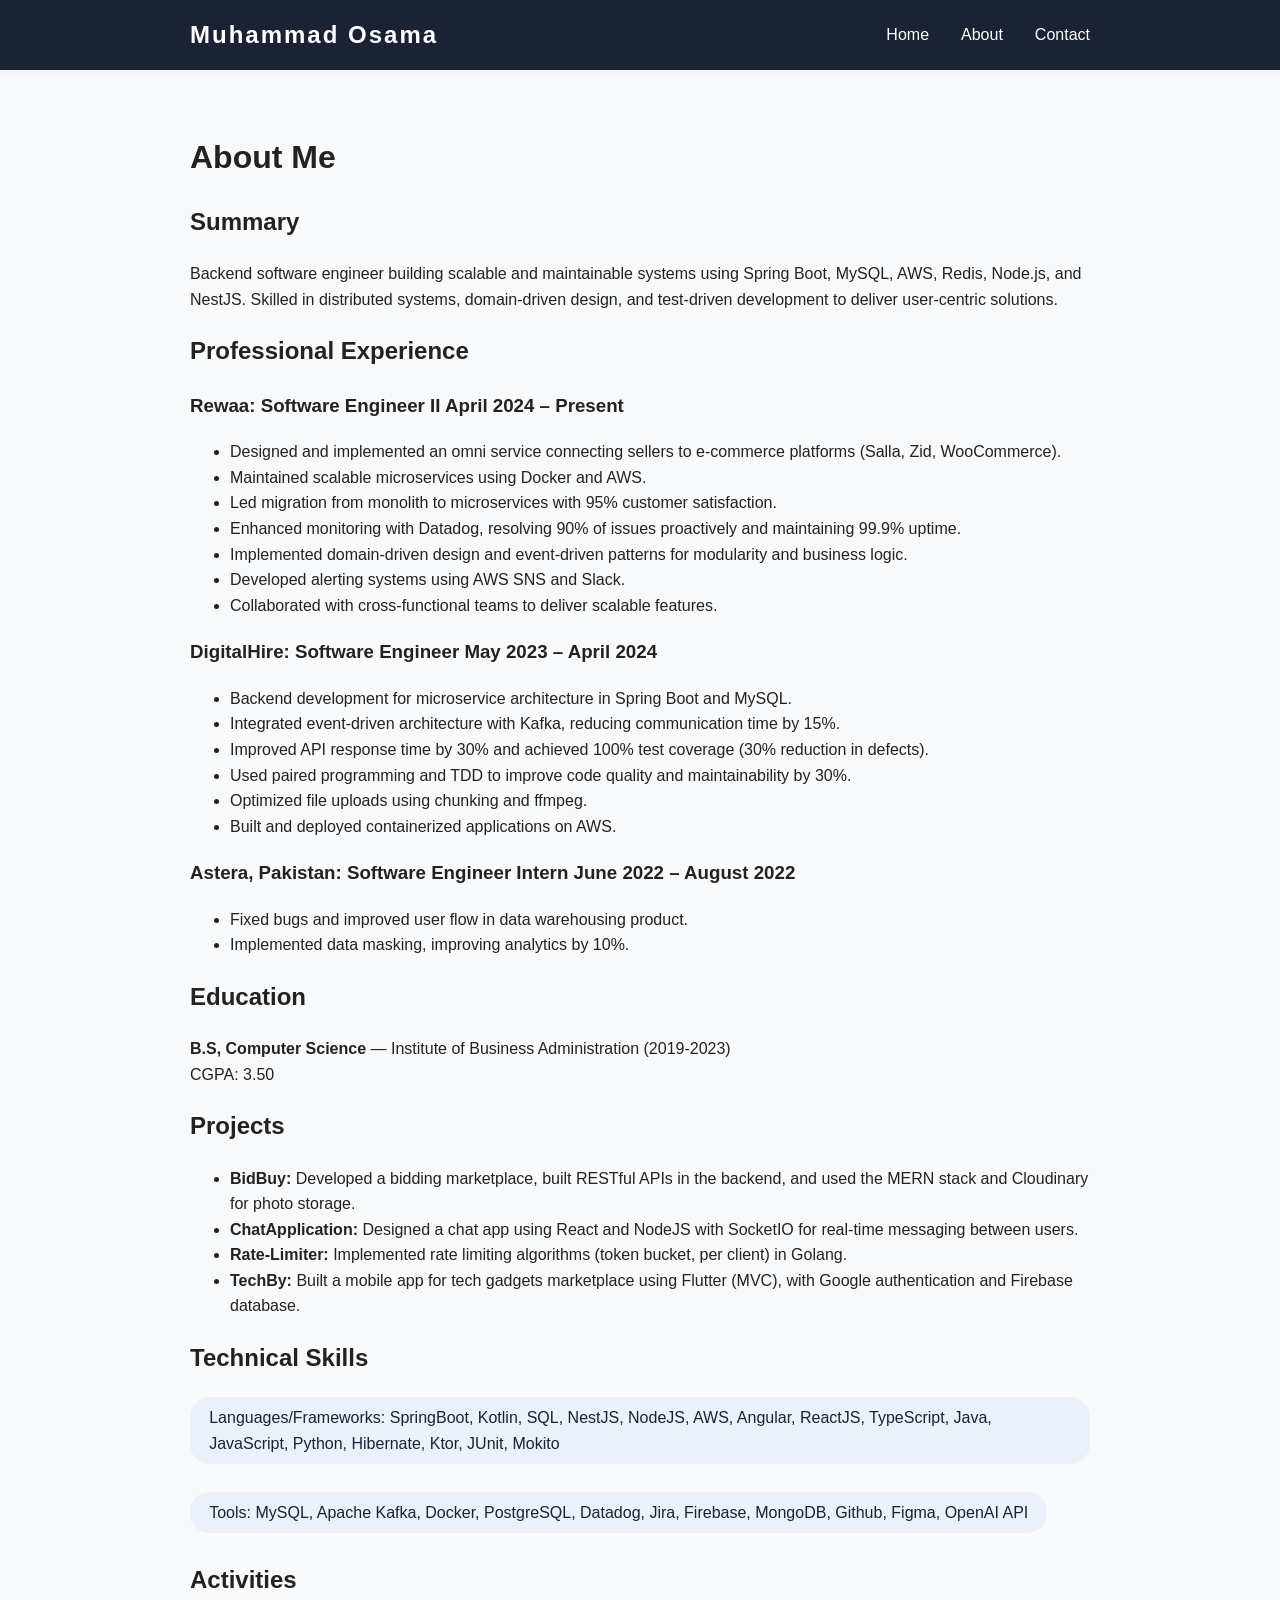
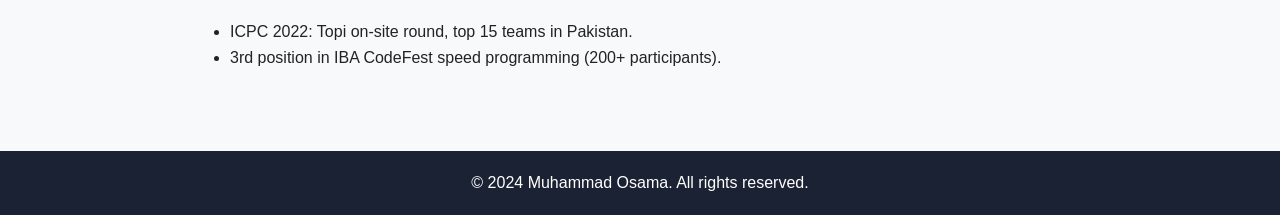
==== docs/about.html @ a80f4559 "first commit" ====
<!DOCTYPE html>
<html lang="en">
  <head>
    <meta charset="UTF-8" />
    <meta name="viewport" content="width=device-width, initial-scale=1.0" />
    <title>About - DeveloperFolio</title>
    <link rel="stylesheet" href="style.css" />
  </head>
  <body>
    <nav>
      <div class="container nav-container">
        <div class="logo">Muhammad Osama</div>
        <ul class="navbar">
          <li><a href="index.html">Home</a></li>
          <li><a href="about.html">About</a></li>
          <li><a href="contact.html">Contact</a></li>
        </ul>
      </div>
    </nav>
    <main class="container about-section">
      <h1>About Me</h1>
      <section class="summary">
        <h2>Summary</h2>
        <p>
          Backend software engineer building scalable and maintainable systems
          using Spring Boot, MySQL, AWS, Redis, Node.js, and NestJS. Skilled in
          distributed systems, domain-driven design, and test-driven development
          to deliver user-centric solutions.
        </p>
      </section>
      <section class="experience">
        <h2>Professional Experience</h2>
        <div class="job">
          <h3>
            Rewaa: Software Engineer II
            <span class="job-date">April 2024 – Present</span>
          </h3>
          <ul>
            <li>
              Designed and implemented an omni service connecting sellers to
              e-commerce platforms (Salla, Zid, WooCommerce).
            </li>
            <li>Maintained scalable microservices using Docker and AWS.</li>
            <li>
              Led migration from monolith to microservices with 95% customer
              satisfaction.
            </li>
            <li>
              Enhanced monitoring with Datadog, resolving 90% of issues
              proactively and maintaining 99.9% uptime.
            </li>
            <li>
              Implemented domain-driven design and event-driven patterns for
              modularity and business logic.
            </li>
            <li>Developed alerting systems using AWS SNS and Slack.</li>
            <li>
              Collaborated with cross-functional teams to deliver scalable
              features.
            </li>
          </ul>
        </div>
        <div class="job">
          <h3>
            DigitalHire: Software Engineer
            <span class="job-date">May 2023 – April 2024</span>
          </h3>
          <ul>
            <li>
              Backend development for microservice architecture in Spring Boot
              and MySQL.
            </li>
            <li>
              Integrated event-driven architecture with Kafka, reducing
              communication time by 15%.
            </li>
            <li>
              Improved API response time by 30% and achieved 100% test coverage
              (30% reduction in defects).
            </li>
            <li>
              Used paired programming and TDD to improve code quality and
              maintainability by 30%.
            </li>
            <li>Optimized file uploads using chunking and ffmpeg.</li>
            <li>Built and deployed containerized applications on AWS.</li>
          </ul>
        </div>
        <div class="job">
          <h3>
            Astera, Pakistan: Software Engineer Intern
            <span class="job-date">June 2022 – August 2022</span>
          </h3>
          <ul>
            <li>
              Fixed bugs and improved user flow in data warehousing product.
            </li>
            <li>Implemented data masking, improving analytics by 10%.</li>
          </ul>
        </div>
      </section>
      <section class="education">
        <h2>Education</h2>
        <p>
          <strong>B.S, Computer Science</strong> — Institute of Business
          Administration (2019-2023)<br />CGPA: 3.50
        </p>
      </section>
      <section class="projects">
        <h2>Projects</h2>
        <ul class="projects-list">
          <li>
            <strong>BidBuy:</strong> Developed a bidding marketplace, built
            RESTful APIs in the backend, and used the MERN stack and Cloudinary
            for photo storage.
          </li>
          <li>
            <strong>ChatApplication:</strong> Designed a chat app using React
            and NodeJS with SocketIO for real-time messaging between users.
          </li>
          <li>
            <strong>Rate-Limiter:</strong> Implemented rate limiting algorithms
            (token bucket, per client) in Golang.
          </li>
          <li>
            <strong>TechBy:</strong> Built a mobile app for tech gadgets
            marketplace using Flutter (MVC), with Google authentication and
            Firebase database.
          </li>
        </ul>
      </section>
      <section class="skills">
        <h2>Technical Skills</h2>
        <ul class="skills-list">
          <li>
            Languages/Frameworks: SpringBoot, Kotlin, SQL, NestJS, NodeJS, AWS,
            Angular, ReactJS, TypeScript, Java, JavaScript, Python, Hibernate,
            Ktor, JUnit, Mokito
          </li>
          <li>
            Tools: MySQL, Apache Kafka, Docker, PostgreSQL, Datadog, Jira,
            Firebase, MongoDB, Github, Figma, OpenAI API
          </li>
        </ul>
      </section>
      <section class="activities">
        <h2>Activities</h2>
        <ul>
          <li>ICPC 2022: Topi on-site round, top 15 teams in Pakistan.</li>
          <li>
            3rd position in IBA CodeFest speed programming (200+ participants).
          </li>
        </ul>
      </section>
    </main>
    <footer>
      <div class="container">
        &copy; 2024 Muhammad Osama. All rights reserved.
      </div>
    </footer>
  </body>
</html>
---- docs/style.css ----
/* General Styles */
body {
  margin: 0;
  font-family: "Segoe UI", "Roboto", Arial, sans-serif;
  background: #f7f9fb;
  color: #222;
  line-height: 1.6;
}
.container {
  width: 90%;
  max-width: 900px;
  margin: 0 auto;
}

/* Navbar */
nav {
  background: #1a2233;
  color: #fff;
  box-shadow: 0 2px 8px rgba(0, 0, 0, 0.04);
}
.nav-container {
  display: flex;
  align-items: center;
  justify-content: space-between;
  padding: 1rem 0;
}
.logo {
  font-size: 1.5rem;
  font-weight: bold;
  letter-spacing: 2px;
}
.navbar {
  list-style: none;
  display: flex;
  gap: 2rem;
  margin: 0;
  padding: 0;
}
.navbar li a {
  color: #fff;
  text-decoration: none;
  font-weight: 500;
  transition: color 0.2s;
}
.navbar li a:hover {
  color: #4ea1f7;
}

/* Intro Section */
.intro-section {
  text-align: center;
  padding: 3rem 0 2rem 0;
}
.intro-section h1 {
  font-size: 2.5rem;
  margin-bottom: 0.5rem;
}
.intro-section p {
  font-size: 1.2rem;
  margin-bottom: 1.5rem;
}
.social-links {
  display: flex;
  justify-content: center;
  gap: 1.5rem;
}
.social-links a {
  color: #1a2233;
  background: #eaf1fb;
  padding: 0.5rem 1.2rem;
  border-radius: 20px;
  text-decoration: none;
  font-weight: 500;
  transition: background 0.2s, color 0.2s;
}
.social-links a:hover {
  background: #4ea1f7;
  color: #fff;
}

/* Coding Pictures */
.coding-pics {
  margin: 2rem 0 3rem 0;
}
.coding-pics h2 {
  text-align: center;
  margin-bottom: 1.5rem;
}
.pics-grid {
  display: flex;
  gap: 1.5rem;
  justify-content: center;
  flex-wrap: wrap;
}
.pics-grid img {
  width: 220px;
  height: 150px;
  object-fit: cover;
  border-radius: 12px;
  box-shadow: 0 2px 8px rgba(30, 40, 60, 0.08);
  transition: transform 0.2s;
}
.pics-grid img:hover {
  transform: scale(1.04);
}

/* About Section */
.about-section {
  padding: 2.5rem 0 2rem 0;
}
.about-section h1 {
  font-size: 2rem;
  margin-bottom: 1rem;
}
.skills-list {
  list-style: none;
  padding: 0;
  display: flex;
  gap: 1.2rem;
  flex-wrap: wrap;
}
.skills-list li {
  background: #eaf1fb;
  color: #1a2233;
  padding: 0.5rem 1.2rem;
  border-radius: 20px;
  font-weight: 500;
  margin-bottom: 0.5rem;
}

/* Contact Section */
.contact-section {
  padding: 2.5rem 0 2rem 0;
}
.contact-form {
  display: flex;
  flex-direction: column;
  gap: 1rem;
  max-width: 400px;
  margin: 0 auto 2rem auto;
  background: #fff;
  padding: 2rem 1.5rem;
  border-radius: 12px;
  box-shadow: 0 2px 12px rgba(30, 40, 60, 0.07);
}
.contact-form label {
  font-weight: 500;
}
.contact-form input,
.contact-form textarea {
  padding: 0.7rem;
  border: 1px solid #cfd8dc;
  border-radius: 6px;
  font-size: 1rem;
  font-family: inherit;
  background: #f7f9fb;
  resize: none;
}
.contact-form button {
  background: #1a2233;
  color: #fff;
  border: none;
  padding: 0.8rem;
  border-radius: 6px;
  font-size: 1rem;
  font-weight: 500;
  cursor: pointer;
  transition: background 0.2s;
}
.contact-form button:hover {
  background: #4ea1f7;
}
.contact-info {
  text-align: center;
  font-size: 1.1rem;
}
.contact-info a {
  color: #4ea1f7;
  text-decoration: none;
}
.contact-info a:hover {
  text-decoration: underline;
}

/* Footer */
footer {
  background: #1a2233;
  color: #fff;
  text-align: center;
  padding: 1.2rem 0;
  margin-top: 2rem;
  font-size: 1rem;
}

/* Responsive Design */
@media (max-width: 700px) {
  .nav-container,
  .container {
    width: 98%;
  }
  .navbar {
    gap: 1rem;
  }
  .pics-grid {
    flex-direction: column;
    align-items: center;
  }
  .skills-list {
    flex-direction: column;
    gap: 0.5rem;
    align-items: flex-start;
  }
  .contact-form {
    padding: 1rem;
  }
}

.wave {
  display: inline-block;
  animation-name: wave-animation;
  text-align: center;
  animation-duration: 2.5s;
  animation-iteration-count: infinite;
  transform-origin: 70% 70%;
  font-size: 4rem;
}

.greeting {
  font-size: 2.5rem;
  justify-content: center;
  display: flex;
  align-items: center;
  gap: 0.5rem;
}
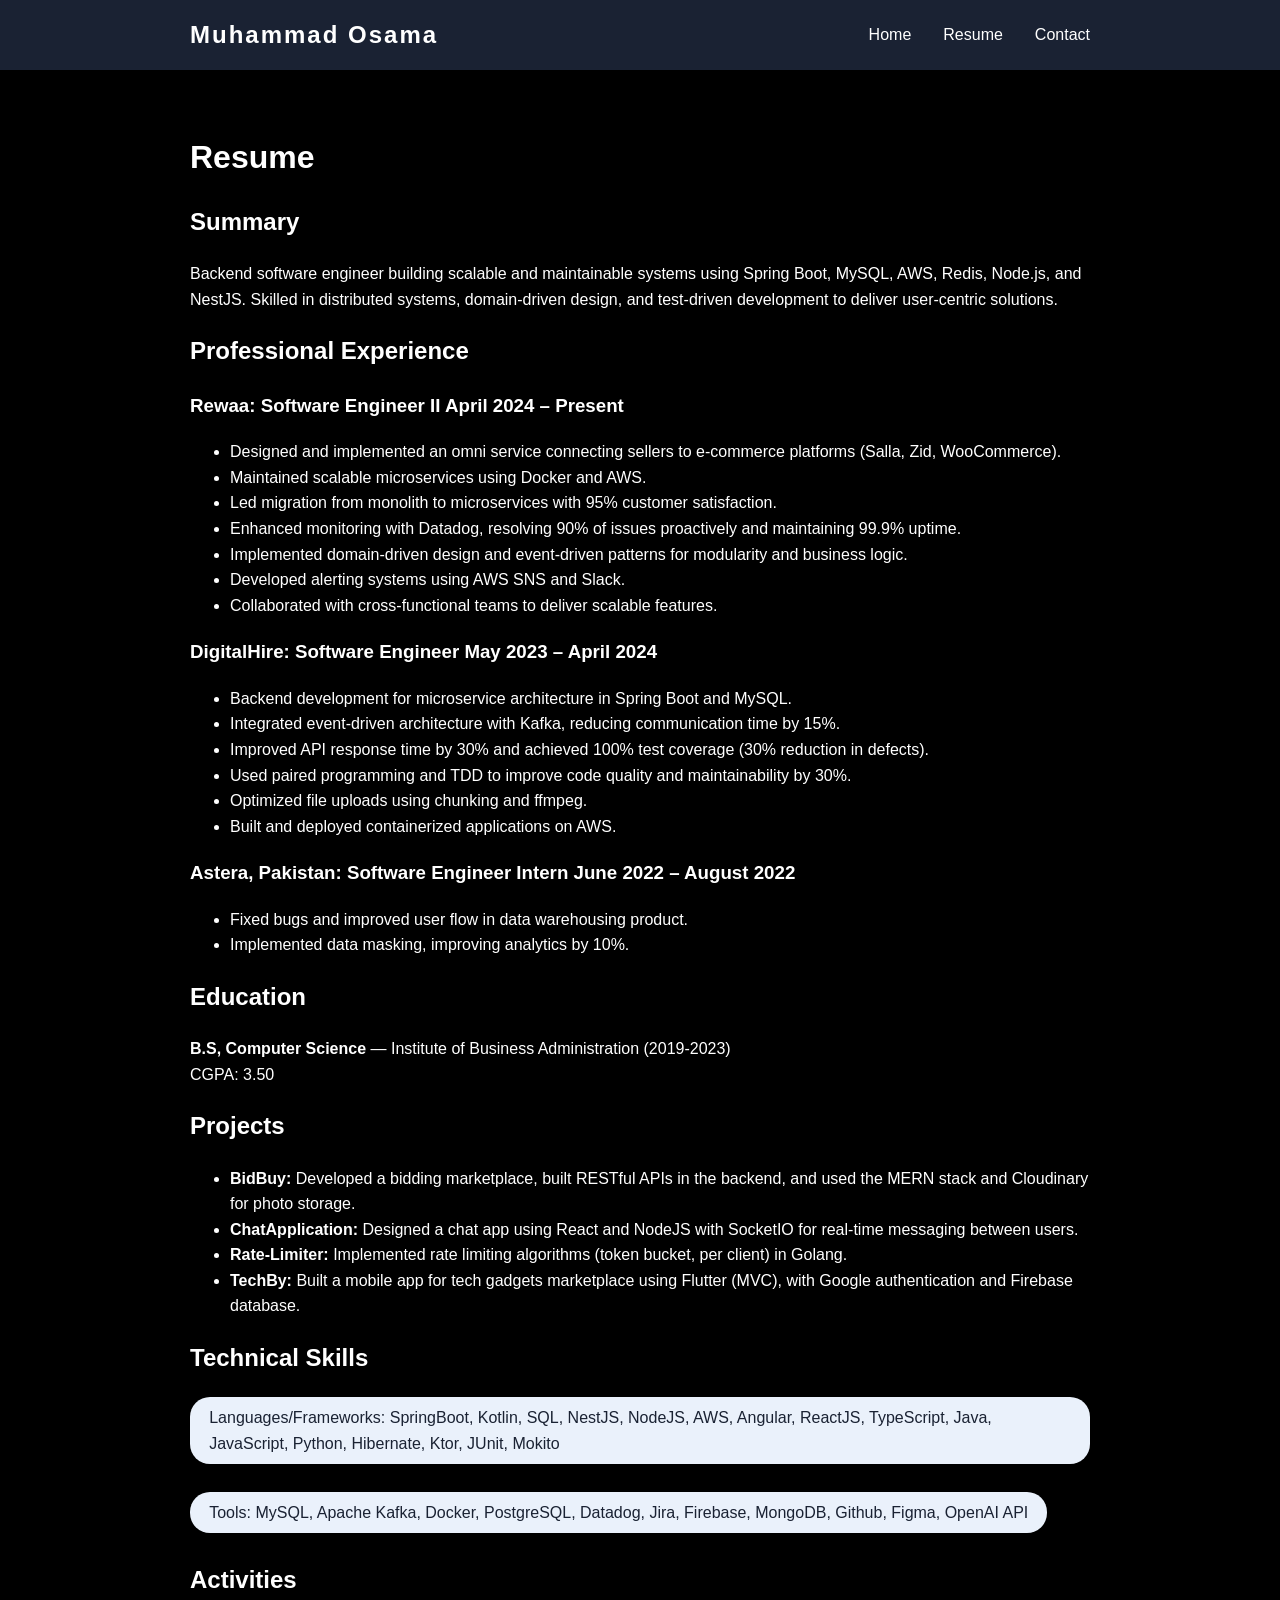
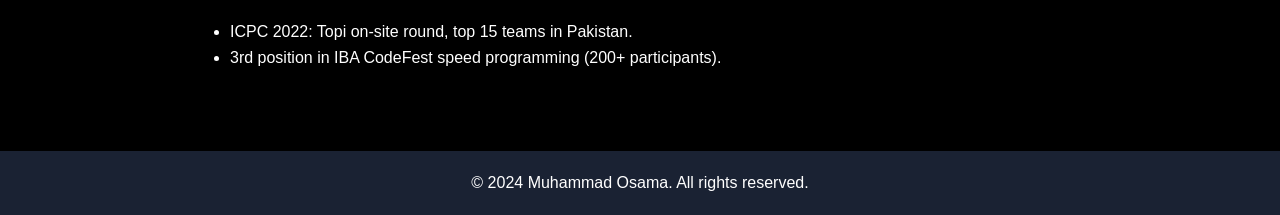
==== commit 916b28b4: "feat: added pdf in this" ====
--- a/docs/about.html
+++ b/docs/about.html
@@ -12,13 +12,13 @@
         <div class="logo">Muhammad Osama</div>
         <ul class="navbar">
           <li><a href="index.html">Home</a></li>
-          <li><a href="about.html">About</a></li>
+          <li><a href="about.html">Resume</a></li>
           <li><a href="contact.html">Contact</a></li>
         </ul>
       </div>
     </nav>
     <main class="container about-section">
-      <h1>About Me</h1>
+      <h1>Resume</h1>
       <section class="summary">
         <h2>Summary</h2>
         <p>
--- a/docs/style.css
+++ b/docs/style.css
@@ -2,8 +2,8 @@
 body {
   margin: 0;
   font-family: "Segoe UI", "Roboto", Arial, sans-serif;
-  background: #f7f9fb;
-  color: #222;
+  background: black;
+  color: white;
   line-height: 1.6;
 }
 .container {
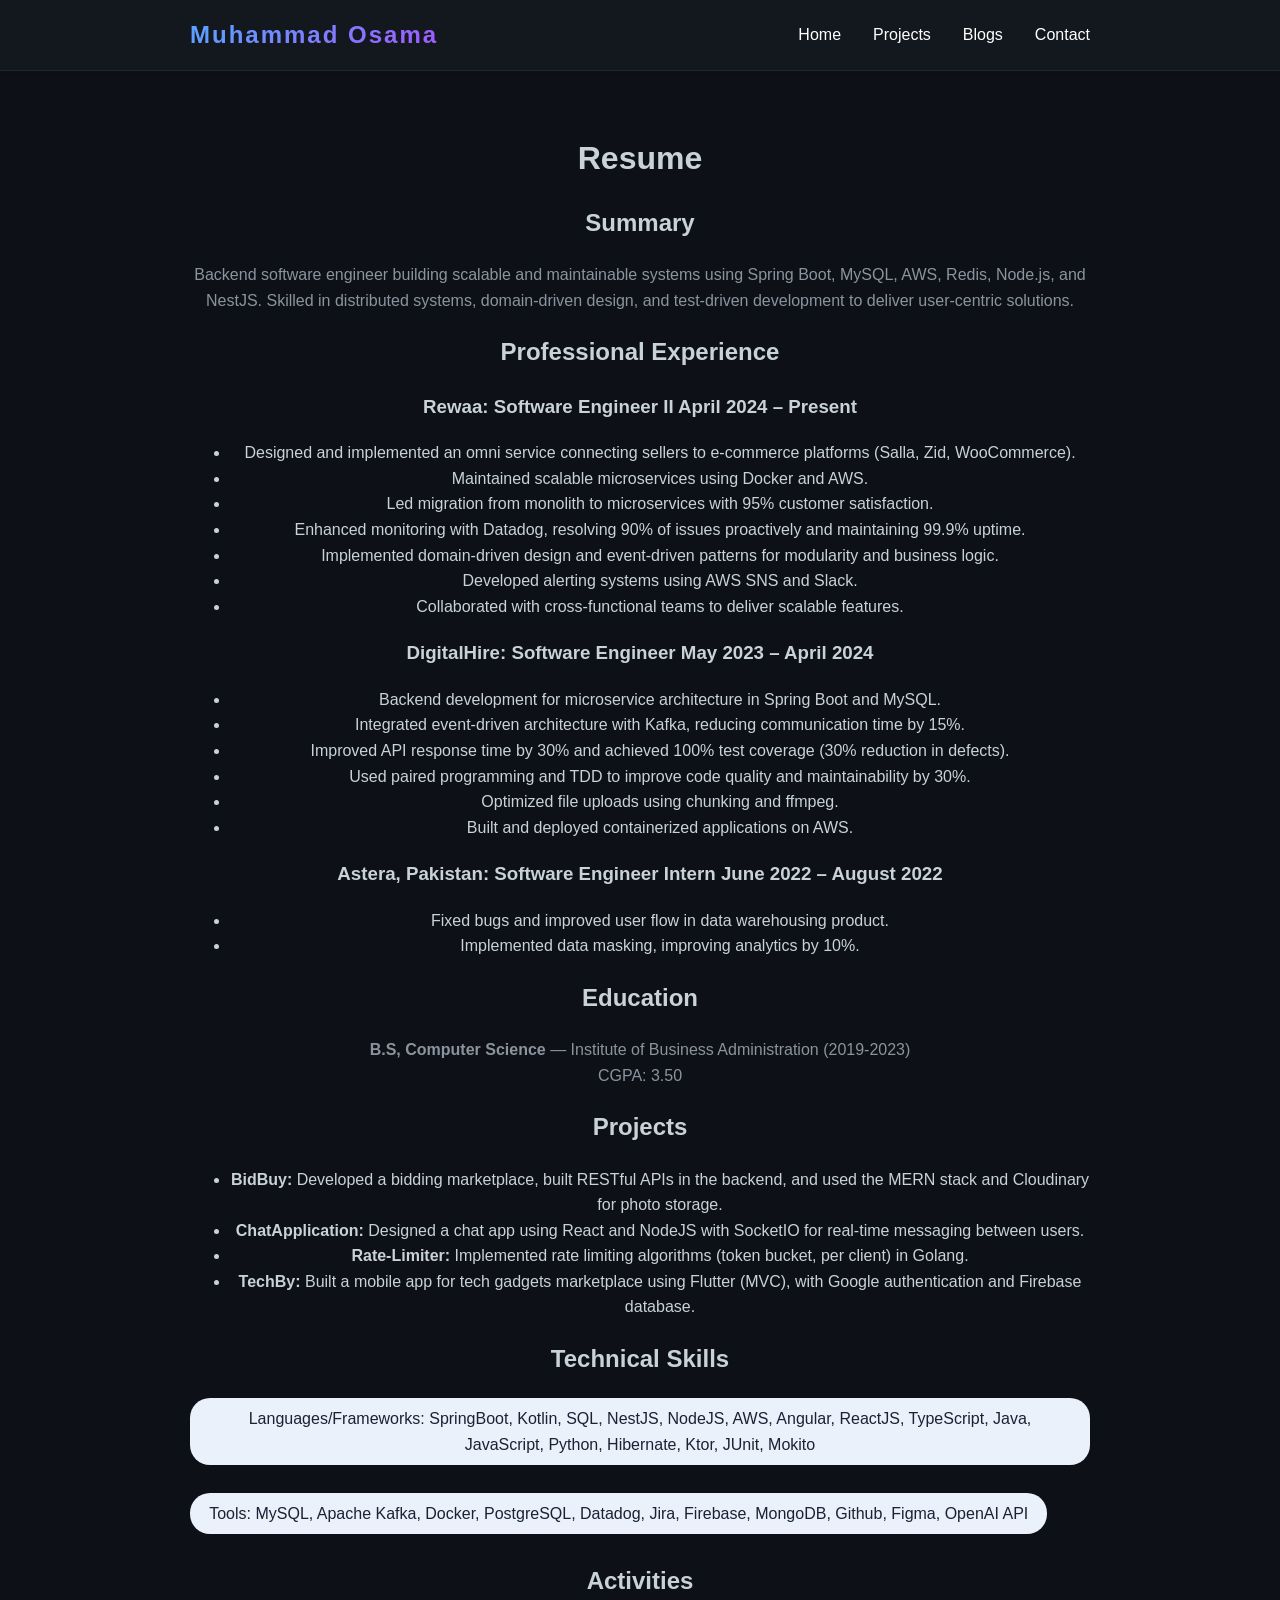
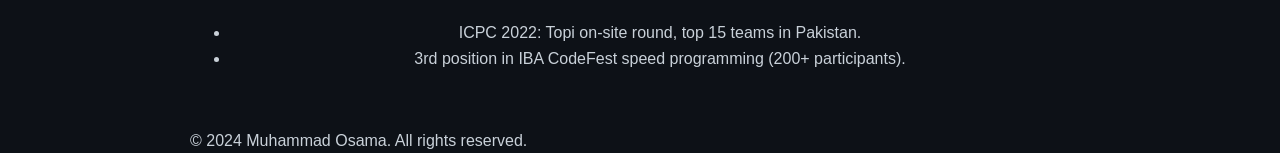
==== commit 4b0274e3: "Update the CV and blog section" ====
--- a/docs/about.html
+++ b/docs/about.html
@@ -12,7 +12,8 @@
         <div class="logo">Muhammad Osama</div>
         <ul class="navbar">
           <li><a href="index.html">Home</a></li>
-          <li><a href="about.html">Resume</a></li>
+          <li><a href="projects.html">Projects</a></li>
+          <li><a href="blogs.html">Blogs</a></li>
           <li><a href="contact.html">Contact</a></li>
         </ul>
       </div>
--- a/docs/style.css
+++ b/docs/style.css
@@ -1,10 +1,20 @@
+html {
+  scroll-behavior: smooth;
+}
 /* General Styles */
 body {
   margin: 0;
   font-family: "Segoe UI", "Roboto", Arial, sans-serif;
-  background: black;
-  color: white;
+  background: #0d1117;
+  color: #c9d1d9;
   line-height: 1.6;
+  min-height: 100vh;
+  display: flex;
+  flex-direction: column;
+}
+
+main {
+  flex: 1;
 }
 .container {
   width: 90%;
@@ -14,9 +24,14 @@
 
 /* Navbar */
 nav {
-  background: #1a2233;
+  background: rgba(22, 27, 34, 0.8);
   color: #fff;
   box-shadow: 0 2px 8px rgba(0, 0, 0, 0.04);
+  backdrop-filter: blur(10px);
+  border-bottom: 1px solid #21262d;
+  position: sticky;
+  top: 0;
+  z-index: 100;
 }
 .nav-container {
   display: flex;
@@ -28,6 +43,10 @@
   font-size: 1.5rem;
   font-weight: bold;
   letter-spacing: 2px;
+  background: linear-gradient(135deg, #58a6ff, #a259ff);
+  -webkit-background-clip: text;
+  background-clip: text;
+  -webkit-text-fill-color: transparent;
 }
 .navbar {
   list-style: none;
@@ -43,39 +62,134 @@
   transition: color 0.2s;
 }
 .navbar li a:hover {
-  color: #4ea1f7;
+  color: #fff;
+  border-color: rgba(88, 166, 255, 0.5);
+  transform: translateY(-2px) scale(1.05);
+  box-shadow: 0 8px 25px rgba(88, 166, 255, 0.2),
+    0 4px 15px rgba(162, 89, 255, 0.1);
+  background: rgba(88, 166, 255, 0.1);
+}
+.navbar li a:active {
+  transform: translateY(0) scale(1.02);
 }
 
 /* Intro Section */
 .intro-section {
-  text-align: center;
-  padding: 3rem 0 2rem 0;
-}
+  text-align: left;
+  padding: 4rem 0 3rem 0;
+  display: flex;
+  justify-content: center;
+  align-items: center;
+}
+
+.intro-flex {
+  display: flex;
+  align-items: center;
+  gap: 2.5rem;
+  flex-wrap: wrap;
+  justify-content: center;
+}
+
+.profile-pic {
+  width: 250px;
+  height: 250px;
+  border-radius: 50%;
+  object-fit: cover;
+  border-image: linear-gradient(135deg, #58a6ff, #a259ff) 1;
+  box-shadow: 0 5px 20px rgba(0, 0, 0, 0.25);
+  flex-shrink: 0;
+}
+
+.intro-text {
+  max-width: 500px;
+}
+
+.greeting {
+  display: flex;
+  align-items: center;
+  gap: 1rem;
+  margin-bottom: 0.5rem;
+}
+
+.wave {
+  font-size: 2.5rem;
+  animation: wave-animation 2.5s infinite;
+  transform-origin: 70% 70%;
+  display: inline-block;
+}
+
+@keyframes wave-animation {
+  0% {
+    transform: rotate(0deg);
+  }
+  10% {
+    transform: rotate(14deg);
+  }
+  20% {
+    transform: rotate(-8deg);
+  }
+  30% {
+    transform: rotate(14deg);
+  }
+  40% {
+    transform: rotate(-4deg);
+  }
+  50% {
+    transform: rotate(10deg);
+  }
+  60% {
+    transform: rotate(0deg);
+  }
+  100% {
+    transform: rotate(0deg);
+  }
+}
+
 .intro-section h1 {
   font-size: 2.5rem;
-  margin-bottom: 0.5rem;
-}
+  margin: 0;
+}
+
+.intro-section h1 .name-gradient {
+  background: linear-gradient(90deg, #82aaff, #c77dff);
+  -webkit-background-clip: text;
+  background-clip: text;
+  -webkit-text-fill-color: transparent;
+}
+
 .intro-section p {
   font-size: 1.2rem;
   margin-bottom: 1.5rem;
+  color: #8b949e;
 }
 .social-links {
   display: flex;
-  justify-content: center;
+  justify-content: flex-start;
   gap: 1.5rem;
 }
 .social-links a {
-  color: #1a2233;
-  background: #eaf1fb;
+  color: #c9d1d9;
+  background: #21262d;
   padding: 0.5rem 1.2rem;
   border-radius: 20px;
   text-decoration: none;
   font-weight: 500;
   transition: background 0.2s, color 0.2s;
+  border: 1px solid #30363d;
 }
 .social-links a:hover {
-  background: #4ea1f7;
-  color: #fff;
+  background-color: #30363d;
+  border-color: #8b949e;
+}
+
+.resume-button {
+  background: linear-gradient(90deg, #58a6ff, #a259ff) !important;
+  color: white !important;
+  border: none !important;
+}
+
+.resume-button:hover {
+  filter: brightness(1.2);
 }
 
 /* Coding Pictures */
@@ -105,12 +219,69 @@
 }
 
 /* About Section */
-.about-section {
-  padding: 2.5rem 0 2rem 0;
-}
-.about-section h1 {
+.about-section,
+.experience-section {
+  padding: 40px 0;
+  text-align: center;
+}
+
+.about-section p,
+.experience-section p {
+  color: #8b949e;
+}
+
+.about-section h1,
+.experience-section h1 {
   font-size: 2rem;
   margin-bottom: 1rem;
+}
+
+.experience-list {
+  display: flex;
+  flex-direction: column;
+  gap: 1rem;
+  text-align: left;
+}
+
+.experience-item {
+  background: #161b22;
+  border: 1px solid #30363d;
+  border-radius: 12px;
+  padding: 1rem 1.25rem;
+}
+
+.experience-head {
+  display: flex;
+  justify-content: space-between;
+  gap: 1rem;
+  align-items: baseline;
+  flex-wrap: wrap;
+  margin-bottom: 0.5rem;
+}
+
+.experience-head h3 {
+  margin: 0;
+  font-size: 1.05rem;
+  color: #f0f6fc;
+}
+
+.experience-head span {
+  color: #8b949e;
+  font-size: 0.92rem;
+}
+
+.experience-item ul {
+  margin: 0;
+  padding-left: 1.2rem;
+}
+
+.experience-item li {
+  color: #c9d1d9;
+  margin-bottom: 0.45rem;
+}
+
+.experience-item li:last-child {
+  margin-bottom: 0;
 }
 .skills-list {
   list-style: none;
@@ -128,68 +299,299 @@
   margin-bottom: 0.5rem;
 }
 
+/* Projects Section */
+.projects-section {
+  padding: 40px 0;
+}
+
+.projects-grid {
+  display: grid;
+  grid-template-columns: repeat(auto-fit, minmax(300px, 1fr));
+  gap: 20px;
+}
+
+.project-card {
+  background-color: #161b22;
+  border-radius: 8px;
+  overflow: hidden;
+  box-shadow: 0 4px 8px rgba(0, 0, 0, 0.2);
+  transition: transform 0.3s ease;
+  border: 1px solid #30363d;
+}
+
+.project-card:hover {
+  transform: translateY(-5px);
+}
+
+.project-image {
+  width: 100%;
+  height: 180px;
+  object-fit: cover;
+}
+
+.project-content {
+  padding: 20px;
+}
+
+.project-header {
+  display: flex;
+  justify-content: space-between;
+  align-items: center;
+  margin-bottom: 10px;
+}
+
+.project-title {
+  font-size: 1.25rem;
+  margin: 0;
+  color: #c9d1d9;
+}
+
+.project-link img {
+  width: 24px;
+  height: 24px;
+  filter: invert(1);
+}
+
+.project-description {
+  font-size: 0.9rem;
+  color: #8b949e;
+  margin-bottom: 15px;
+}
+
+.project-tech {
+  display: flex;
+  align-items: center;
+  gap: 10px;
+}
+
+.project-tech span {
+  font-size: 0.8rem;
+  color: #8b949e;
+}
+
+.project-tech img {
+  width: 20px;
+  height: 20px;
+  filter: brightness(1.5);
+}
+
+/* Blogs Section */
+.blogs-section {
+  padding: 60px 0;
+}
+
+.blogs-intro {
+  text-align: center;
+  color: #8b949e;
+  max-width: 700px;
+  margin: 0 auto 2rem;
+}
+
+.blog-card {
+  background: #161b22;
+  border: 1px solid #30363d;
+  border-radius: 12px;
+  padding: 1.25rem;
+}
+
+.blog-card h3 {
+  margin-top: 0;
+  color: #f0f6fc;
+}
+
+.blog-card p {
+  color: #8b949e;
+}
+
+.blog-card a {
+  color: #58a6ff;
+  text-decoration: none;
+  font-weight: 600;
+}
+
+.blog-card a:hover {
+  text-decoration: underline;
+}
+
 /* Contact Section */
 .contact-section {
-  padding: 2.5rem 0 2rem 0;
-}
-.contact-form {
+  padding: 80px 0;
+  text-align: center;
+}
+
+.contact-section .contact-wrapper {
+  background: linear-gradient(
+    135deg,
+    rgba(22, 27, 34, 0.8),
+    rgba(13, 17, 23, 0.9)
+  );
+  border-radius: 20px;
+  border: 1px solid rgba(88, 166, 255, 0.1);
+  padding: 60px 40px;
+  max-width: 600px;
+  margin: 0 auto;
+}
+
+.contact-info-center {
   display: flex;
   flex-direction: column;
-  gap: 1rem;
+  align-items: center;
+  text-align: center;
+}
+
+.contact-info-center h3 {
+  font-size: 1.8rem;
+  margin-bottom: 20px;
+  background: linear-gradient(135deg, #58a6ff, #a259ff);
+  -webkit-background-clip: text;
+  background-clip: text;
+  -webkit-text-fill-color: transparent;
+}
+
+.contact-info-center p {
+  font-size: 1.1rem;
+  color: #8b949e;
+  line-height: 1.7;
+  margin-bottom: 30px;
   max-width: 400px;
-  margin: 0 auto 2rem auto;
-  background: #fff;
-  padding: 2rem 1.5rem;
-  border-radius: 12px;
-  box-shadow: 0 2px 12px rgba(30, 40, 60, 0.07);
-}
-.contact-form label {
-  font-weight: 500;
-}
-.contact-form input,
-.contact-form textarea {
-  padding: 0.7rem;
-  border: 1px solid #cfd8dc;
-  border-radius: 6px;
-  font-size: 1rem;
-  font-family: inherit;
-  background: #f7f9fb;
-  resize: none;
-}
-.contact-form button {
-  background: #1a2233;
-  color: #fff;
-  border: none;
-  padding: 0.8rem;
-  border-radius: 6px;
-  font-size: 1rem;
-  font-weight: 500;
-  cursor: pointer;
-  transition: background 0.2s;
-}
-.contact-form button:hover {
-  background: #4ea1f7;
-}
-.contact-info {
-  text-align: center;
-  font-size: 1.1rem;
-}
-.contact-info a {
-  color: #4ea1f7;
+}
+
+.contact-details {
+  display: flex;
+  flex-direction: column;
+  gap: 20px;
+  width: 100%;
+  max-width: 400px;
+}
+
+.contact-item {
+  display: flex;
+  align-items: center;
+  gap: 15px;
+  padding: 15px;
+  background: rgba(255, 255, 255, 0.05);
+  border-radius: 10px;
+  border: 1px solid rgba(88, 166, 255, 0.1);
+  transition: all 0.3s ease;
+}
+
+.contact-item:hover {
+  background: rgba(88, 166, 255, 0.1);
+  border-color: rgba(88, 166, 255, 0.3);
+  transform: translateY(-2px);
+}
+
+.contact-icon {
+  font-size: 1.5rem;
+  width: 40px;
+  text-align: center;
+}
+
+/* Mobile responsiveness for contact section */
+@media (max-width: 768px) {
+  .contact-section {
+    padding: 50px 0;
+  }
+
+  .contact-section .contact-wrapper {
+    padding: 40px 20px;
+    margin: 0 10px;
+  }
+}
+
+/* Footer */
+.main-footer {
+  background-color: #161b22;
+  color: #8b949e;
+  padding: 0; /* Reset padding */
+  border-top: 1px solid #30363d;
+  margin-top: auto;
+}
+
+.footer-bottom {
+  padding: 20px 0;
+}
+
+.footer-bottom .container {
+  display: flex;
+  justify-content: space-between;
+  align-items: center;
+  font-size: 0.9rem;
+}
+
+#back-to-top {
+  color: #8b949e;
   text-decoration: none;
-}
-.contact-info a:hover {
-  text-decoration: underline;
-}
-
-/* Footer */
-footer {
-  background: #1a2233;
-  color: #fff;
-  text-align: center;
-  padding: 1.2rem 0;
-  margin-top: 2rem;
-  font-size: 1rem;
+  display: none; /* Initially hidden */
+  transition: color 0.3s ease;
+}
+
+#back-to-top:hover {
+  color: #58a6ff;
+}
+
+/* Section Title */
+.section-title {
+  font-size: 2.5rem;
+  font-weight: bold;
+  background: linear-gradient(90deg, #58a6ff, #a259ff);
+  -webkit-background-clip: text;
+  background-clip: text;
+  -webkit-text-fill-color: transparent;
+  margin-bottom: 40px;
+  position: relative;
+  display: inline-block;
+  text-align: center;
+  width: 100%;
+}
+
+.section-title::after {
+  content: "";
+  position: absolute;
+  left: 50%;
+  transform: translateX(-50%);
+  bottom: -15px;
+  width: 80px;
+  height: 4px;
+  background: linear-gradient(90deg, #58a6ff, #a259ff);
+}
+
+/* Tech Skills Section */
+.tech-skills-section {
+  padding: 60px 0;
+  text-align: center;
+}
+
+.skills-grid {
+  display: grid;
+  grid-template-columns: repeat(auto-fit, minmax(120px, 1fr));
+  gap: 30px;
+  margin-top: 50px;
+}
+
+.skill-item {
+  display: flex;
+  flex-direction: column;
+  align-items: center;
+  gap: 10px;
+}
+
+.skill-item img {
+  width: 50px;
+  height: 50px;
+  object-fit: contain;
+  filter: none;
+  transition: filter 0.3s ease, transform 0.3s ease;
+}
+
+.skill-item:hover img {
+  filter: none;
+  transform: scale(1.1);
+}
+
+.skill-item p {
+  font-size: 0.9rem;
+  color: #8b949e;
 }
 
 /* Responsive Design */
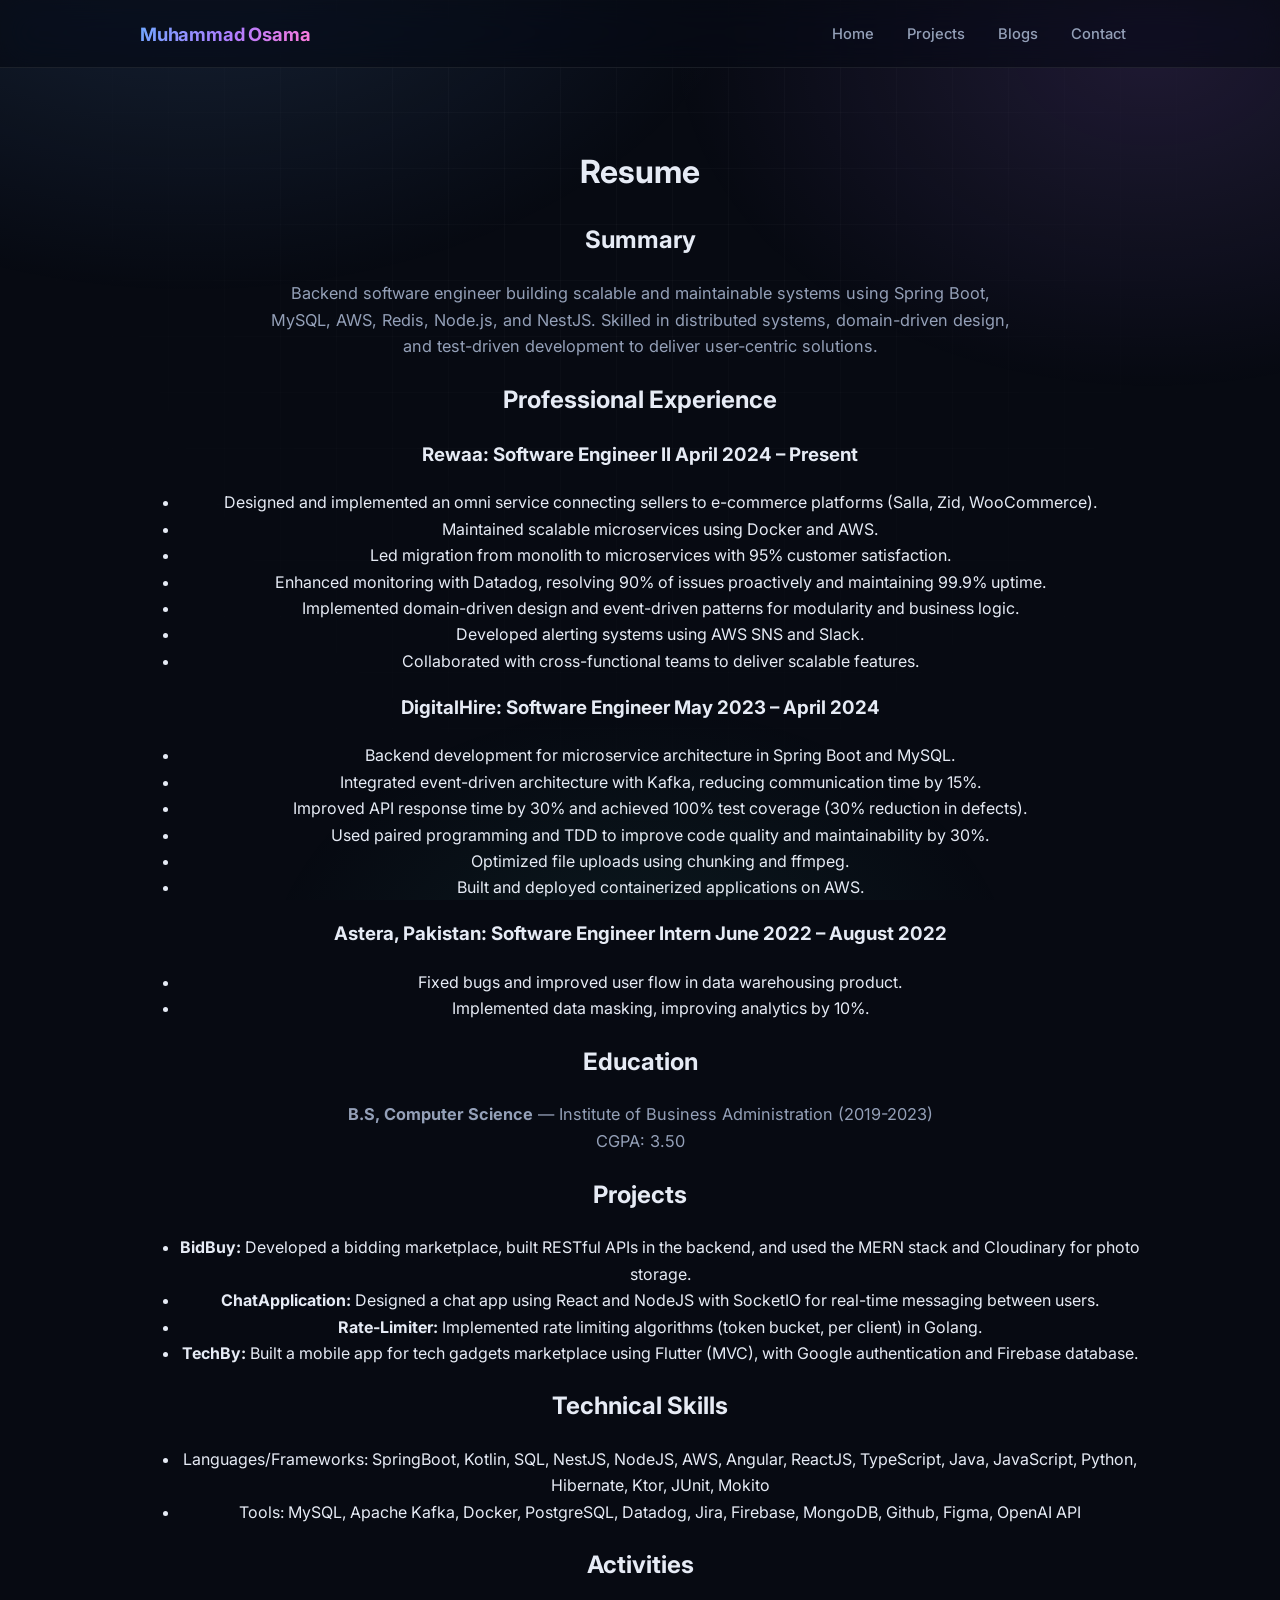
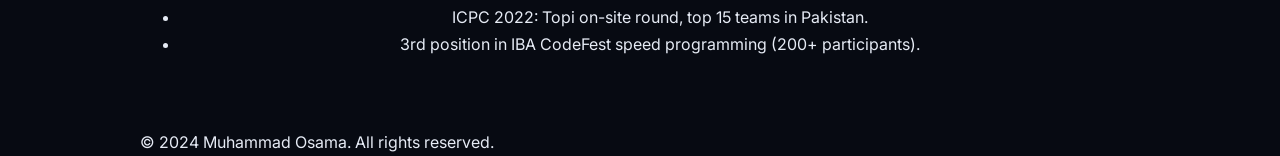
==== commit b61570dd: "redesign portfolio with new theme, timeline and card styles Co-Authored-By: Claude Sonnet 5.5 <norep" ====
--- a/docs/about.html
+++ b/docs/about.html
@@ -4,6 +4,13 @@
     <meta charset="UTF-8" />
     <meta name="viewport" content="width=device-width, initial-scale=1.0" />
     <title>About - DeveloperFolio</title>
+    <link rel="preconnect" href="https://fonts.googleapis.com" />
+    <link rel="preconnect" href="https://fonts.gstatic.com" crossorigin />
+    <link
+      href="https://fonts.googleapis.com/css2?family=Inter:wght@400;500;600;700;800&display=swap"
+      rel="stylesheet"
+    />
+    <meta name="theme-color" content="#070a12" />
     <link rel="stylesheet" href="style.css" />
   </head>
   <body>
--- a/docs/style.css
+++ b/docs/style.css
@@ -1,410 +1,740 @@
+/* ==========================================================================
+   Design tokens
+   ========================================================================== */
+:root {
+  --bg: #070a12;
+  --bg-elev: #0d1220;
+  --surface: rgba(255, 255, 255, 0.035);
+  --surface-hover: rgba(255, 255, 255, 0.06);
+  --border: rgba(255, 255, 255, 0.08);
+  --border-strong: rgba(255, 255, 255, 0.16);
+  --text: #e6ebf5;
+  --text-muted: #94a0b8;
+  --text-dim: #6b7690;
+  --accent: #6ea8ff;
+  --accent-2: #b07cff;
+  --accent-3: #4ee0c1;
+  --gradient: linear-gradient(120deg, #6ea8ff 0%, #b07cff 55%, #ff7ad9 100%);
+  --radius: 16px;
+  --shadow: 0 10px 40px -12px rgba(0, 0, 0, 0.6);
+  --font: "Inter", -apple-system, "Segoe UI", Roboto, Arial, sans-serif;
+}
+
+/* ==========================================================================
+   Base
+   ========================================================================== */
+*,
+*::before,
+*::after {
+  box-sizing: border-box;
+}
+
 html {
   scroll-behavior: smooth;
 }
-/* General Styles */
+
 body {
   margin: 0;
-  font-family: "Segoe UI", "Roboto", Arial, sans-serif;
-  background: #0d1117;
-  color: #c9d1d9;
-  line-height: 1.6;
+  font-family: var(--font);
+  background: var(--bg);
+  color: var(--text);
+  line-height: 1.65;
   min-height: 100vh;
   display: flex;
   flex-direction: column;
+  -webkit-font-smoothing: antialiased;
+  position: relative;
+  overflow-x: hidden;
+}
+
+/* Ambient background glow + subtle grid */
+body::before {
+  content: "";
+  position: fixed;
+  inset: 0;
+  z-index: -2;
+  background:
+    radial-gradient(60rem 40rem at 15% -10%, rgba(110, 168, 255, 0.16), transparent 60%),
+    radial-gradient(50rem 36rem at 90% 5%, rgba(176, 124, 255, 0.14), transparent 60%),
+    radial-gradient(40rem 30rem at 50% 110%, rgba(78, 224, 193, 0.08), transparent 60%);
+}
+
+body::after {
+  content: "";
+  position: fixed;
+  inset: 0;
+  z-index: -1;
+  background-image:
+    linear-gradient(rgba(255, 255, 255, 0.025) 1px, transparent 1px),
+    linear-gradient(90deg, rgba(255, 255, 255, 0.025) 1px, transparent 1px);
+  background-size: 56px 56px;
+  -webkit-mask-image: radial-gradient(ellipse at 50% 0%, #000 20%, transparent 75%);
+  mask-image: radial-gradient(ellipse at 50% 0%, #000 20%, transparent 75%);
 }
 
 main {
   flex: 1;
 }
+
 .container {
   width: 90%;
-  max-width: 900px;
+  max-width: 1000px;
   margin: 0 auto;
 }
 
-/* Navbar */
+::selection {
+  background: rgba(110, 168, 255, 0.35);
+}
+
+a {
+  color: var(--accent);
+}
+
+/* ==========================================================================
+   Navbar
+   ========================================================================== */
 nav {
-  background: rgba(22, 27, 34, 0.8);
-  color: #fff;
-  box-shadow: 0 2px 8px rgba(0, 0, 0, 0.04);
-  backdrop-filter: blur(10px);
-  border-bottom: 1px solid #21262d;
   position: sticky;
   top: 0;
   z-index: 100;
-}
+  background: rgba(7, 10, 18, 0.65);
+  -webkit-backdrop-filter: blur(16px) saturate(160%);
+  backdrop-filter: blur(16px) saturate(160%);
+  border-bottom: 1px solid var(--border);
+}
+
 .nav-container {
   display: flex;
   align-items: center;
   justify-content: space-between;
-  padding: 1rem 0;
-}
+  padding: 0.9rem 0;
+}
+
 .logo {
-  font-size: 1.5rem;
-  font-weight: bold;
-  letter-spacing: 2px;
-  background: linear-gradient(135deg, #58a6ff, #a259ff);
+  font-size: 1.15rem;
+  font-weight: 700;
+  letter-spacing: -0.01em;
+  background: var(--gradient);
   -webkit-background-clip: text;
   background-clip: text;
   -webkit-text-fill-color: transparent;
 }
+
 .navbar {
   list-style: none;
   display: flex;
-  gap: 2rem;
+  gap: 0.25rem;
   margin: 0;
   padding: 0;
 }
+
 .navbar li a {
-  color: #fff;
+  display: block;
+  color: var(--text-muted);
   text-decoration: none;
+  font-size: 0.92rem;
   font-weight: 500;
-  transition: color 0.2s;
-}
-.navbar li a:hover {
-  color: #fff;
-  border-color: rgba(88, 166, 255, 0.5);
-  transform: translateY(-2px) scale(1.05);
-  box-shadow: 0 8px 25px rgba(88, 166, 255, 0.2),
-    0 4px 15px rgba(162, 89, 255, 0.1);
-  background: rgba(88, 166, 255, 0.1);
-}
-.navbar li a:active {
-  transform: translateY(0) scale(1.02);
-}
-
-/* Intro Section */
+  padding: 0.45rem 0.9rem;
+  border-radius: 999px;
+  transition: color 0.2s, background 0.2s;
+}
+
+.navbar li a:hover,
+.navbar li a.active {
+  color: var(--text);
+  background: var(--surface-hover);
+}
+
+/* ==========================================================================
+   Hero
+   ========================================================================== */
 .intro-section {
-  text-align: left;
-  padding: 4rem 0 3rem 0;
+  padding: 5rem 0 3rem;
   display: flex;
   justify-content: center;
-  align-items: center;
 }
 
 .intro-flex {
   display: flex;
   align-items: center;
-  gap: 2.5rem;
+  gap: 3.5rem;
   flex-wrap: wrap;
   justify-content: center;
 }
 
+.profile-wrap {
+  position: relative;
+  flex-shrink: 0;
+}
+
+.profile-wrap::before {
+  content: "";
+  position: absolute;
+  inset: -6px;
+  border-radius: 50%;
+  background: var(--gradient);
+  filter: blur(22px);
+  opacity: 0.55;
+  animation: pulse 6s ease-in-out infinite;
+}
+
 .profile-pic {
-  width: 250px;
-  height: 250px;
+  position: relative;
+  width: 240px;
+  height: 240px;
   border-radius: 50%;
   object-fit: cover;
-  border-image: linear-gradient(135deg, #58a6ff, #a259ff) 1;
-  box-shadow: 0 5px 20px rgba(0, 0, 0, 0.25);
-  flex-shrink: 0;
+  border: 3px solid transparent;
+  background:
+    linear-gradient(var(--bg), var(--bg)) padding-box,
+    var(--gradient) border-box;
+  box-shadow: var(--shadow);
+  display: block;
+}
+
+@keyframes pulse {
+  0%, 100% { opacity: 0.4; transform: scale(1); }
+  50% { opacity: 0.7; transform: scale(1.04); }
 }
 
 .intro-text {
-  max-width: 500px;
+  max-width: 540px;
+}
+
+.eyebrow {
+  display: inline-flex;
+  align-items: center;
+  gap: 0.5rem;
+  font-size: 0.8rem;
+  font-weight: 500;
+  color: var(--accent-3);
+  background: rgba(78, 224, 193, 0.08);
+  border: 1px solid rgba(78, 224, 193, 0.25);
+  padding: 0.3rem 0.8rem;
+  border-radius: 999px;
+  margin-bottom: 1.1rem;
+}
+
+.eyebrow::before {
+  content: "";
+  width: 7px;
+  height: 7px;
+  border-radius: 50%;
+  background: var(--accent-3);
+  box-shadow: 0 0 10px var(--accent-3);
+  animation: blink 2s ease-in-out infinite;
+}
+
+@keyframes blink {
+  50% { opacity: 0.35; }
 }
 
 .greeting {
   display: flex;
   align-items: center;
-  gap: 1rem;
-  margin-bottom: 0.5rem;
-}
-
-.wave {
-  font-size: 2.5rem;
-  animation: wave-animation 2.5s infinite;
-  transform-origin: 70% 70%;
-  display: inline-block;
-}
-
-@keyframes wave-animation {
-  0% {
-    transform: rotate(0deg);
-  }
-  10% {
-    transform: rotate(14deg);
-  }
-  20% {
-    transform: rotate(-8deg);
-  }
-  30% {
-    transform: rotate(14deg);
-  }
-  40% {
-    transform: rotate(-4deg);
-  }
-  50% {
-    transform: rotate(10deg);
-  }
-  60% {
-    transform: rotate(0deg);
-  }
-  100% {
-    transform: rotate(0deg);
-  }
+  gap: 0.75rem;
+  margin-bottom: 0.75rem;
 }
 
 .intro-section h1 {
-  font-size: 2.5rem;
+  font-size: clamp(2.2rem, 5vw, 3.4rem);
+  line-height: 1.1;
+  letter-spacing: -0.03em;
+  font-weight: 800;
   margin: 0;
 }
 
-.intro-section h1 .name-gradient {
-  background: linear-gradient(90deg, #82aaff, #c77dff);
+.name-gradient {
+  background: var(--gradient);
   -webkit-background-clip: text;
   background-clip: text;
   -webkit-text-fill-color: transparent;
 }
 
+.wave {
+  display: inline-block;
+  font-size: 2.4rem;
+  transform-origin: 70% 70%;
+  animation: wave-animation 2.5s infinite;
+}
+
+@keyframes wave-animation {
+  0% { transform: rotate(0deg); }
+  10% { transform: rotate(14deg); }
+  20% { transform: rotate(-8deg); }
+  30% { transform: rotate(14deg); }
+  40% { transform: rotate(-4deg); }
+  50% { transform: rotate(10deg); }
+  60%, 100% { transform: rotate(0deg); }
+}
+
 .intro-section p {
-  font-size: 1.2rem;
-  margin-bottom: 1.5rem;
-  color: #8b949e;
-}
+  font-size: 1.1rem;
+  color: var(--text-muted);
+  margin: 0 0 1.75rem;
+}
+
 .social-links {
   display: flex;
-  justify-content: flex-start;
-  gap: 1.5rem;
-}
+  flex-wrap: wrap;
+  gap: 0.75rem;
+}
+
 .social-links a {
-  color: #c9d1d9;
-  background: #21262d;
-  padding: 0.5rem 1.2rem;
-  border-radius: 20px;
+  color: var(--text);
+  background: var(--surface);
+  padding: 0.6rem 1.25rem;
+  border-radius: 999px;
   text-decoration: none;
+  font-size: 0.92rem;
   font-weight: 500;
-  transition: background 0.2s, color 0.2s;
-  border: 1px solid #30363d;
-}
+  border: 1px solid var(--border);
+  transition: transform 0.2s, background 0.2s, border-color 0.2s, box-shadow 0.2s;
+}
+
 .social-links a:hover {
-  background-color: #30363d;
-  border-color: #8b949e;
-}
-
+  background: var(--surface-hover);
+  border-color: var(--border-strong);
+  transform: translateY(-2px);
+}
+
+.social-links a.resume-button,
 .resume-button {
-  background: linear-gradient(90deg, #58a6ff, #a259ff) !important;
-  color: white !important;
-  border: none !important;
-}
-
-.resume-button:hover {
-  filter: brightness(1.2);
-}
-
-/* Coding Pictures */
-.coding-pics {
-  margin: 2rem 0 3rem 0;
-}
-.coding-pics h2 {
+  background: var(--gradient);
+  color: #0a0d18;
+  font-weight: 600;
+  border: none;
+  box-shadow: 0 8px 24px -8px rgba(176, 124, 255, 0.6);
+}
+
+.social-links a.resume-button:hover {
+  background: var(--gradient);
+  filter: brightness(1.1);
+  box-shadow: 0 12px 28px -8px rgba(176, 124, 255, 0.8);
+}
+
+/* ==========================================================================
+   Section titles
+   ========================================================================== */
+.section-title {
+  position: relative;
+  display: block;
+  width: 100%;
+  margin: 0 0 3rem;
   text-align: center;
-  margin-bottom: 1.5rem;
-}
-.pics-grid {
-  display: flex;
-  gap: 1.5rem;
-  justify-content: center;
-  flex-wrap: wrap;
-}
-.pics-grid img {
-  width: 220px;
-  height: 150px;
-  object-fit: cover;
-  border-radius: 12px;
-  box-shadow: 0 2px 8px rgba(30, 40, 60, 0.08);
-  transition: transform 0.2s;
-}
-.pics-grid img:hover {
-  transform: scale(1.04);
-}
-
-/* About Section */
+  font-size: clamp(1.7rem, 4vw, 2.3rem);
+  font-weight: 800;
+  letter-spacing: -0.02em;
+  color: var(--text);
+}
+
+.section-title::after {
+  content: "";
+  display: block;
+  width: 56px;
+  height: 4px;
+  border-radius: 4px;
+  margin: 0.9rem auto 0;
+  background: var(--gradient);
+}
+
+/* ==========================================================================
+   About
+   ========================================================================== */
 .about-section,
 .experience-section {
-  padding: 40px 0;
+  padding: 3.5rem 0;
+}
+
+.about-section {
   text-align: center;
 }
 
-.about-section p,
-.experience-section p {
-  color: #8b949e;
-}
-
-.about-section h1,
-.experience-section h1 {
-  font-size: 2rem;
-  margin-bottom: 1rem;
-}
-
+.about-section p {
+  color: var(--text-muted);
+  max-width: 760px;
+  margin: 0 auto 1.1rem;
+  font-size: 1.02rem;
+}
+
+/* ==========================================================================
+   Experience timeline
+   ========================================================================== */
 .experience-list {
+  position: relative;
   display: flex;
   flex-direction: column;
-  gap: 1rem;
+  gap: 1.25rem;
+  padding-left: 2rem;
   text-align: left;
 }
 
+.experience-list::before {
+  content: "";
+  position: absolute;
+  left: 7px;
+  top: 8px;
+  bottom: 8px;
+  width: 2px;
+  background: linear-gradient(var(--accent), var(--accent-2), transparent);
+  opacity: 0.5;
+}
+
 .experience-item {
-  background: #161b22;
-  border: 1px solid #30363d;
-  border-radius: 12px;
-  padding: 1rem 1.25rem;
+  position: relative;
+  background: var(--surface);
+  border: 1px solid var(--border);
+  border-radius: var(--radius);
+  padding: 1.4rem 1.6rem;
+  transition: transform 0.25s, border-color 0.25s, background 0.25s;
+}
+
+.experience-item::before {
+  content: "";
+  position: absolute;
+  left: calc(-2rem + 1px);
+  top: 1.75rem;
+  width: 14px;
+  height: 14px;
+  border-radius: 50%;
+  background: var(--bg);
+  border: 3px solid var(--accent);
+  box-shadow: 0 0 0 4px rgba(110, 168, 255, 0.15);
+}
+
+.experience-item:hover {
+  transform: translateX(4px);
+  background: var(--surface-hover);
+  border-color: var(--border-strong);
 }
 
 .experience-head {
   display: flex;
   justify-content: space-between;
-  gap: 1rem;
   align-items: baseline;
   flex-wrap: wrap;
-  margin-bottom: 0.5rem;
+  gap: 0.5rem 1rem;
+  margin-bottom: 0.8rem;
 }
 
 .experience-head h3 {
   margin: 0;
-  font-size: 1.05rem;
-  color: #f0f6fc;
+  font-size: 1.1rem;
+  font-weight: 700;
+  color: var(--text);
 }
 
 .experience-head span {
-  color: #8b949e;
-  font-size: 0.92rem;
+  font-size: 0.8rem;
+  font-weight: 500;
+  color: var(--accent);
+  background: rgba(110, 168, 255, 0.1);
+  padding: 0.2rem 0.7rem;
+  border-radius: 999px;
 }
 
 .experience-item ul {
   margin: 0;
-  padding-left: 1.2rem;
+  padding-left: 1.1rem;
 }
 
 .experience-item li {
-  color: #c9d1d9;
+  color: var(--text-muted);
+  font-size: 0.95rem;
   margin-bottom: 0.45rem;
+}
+
+.experience-item li::marker {
+  color: var(--accent-2);
 }
 
 .experience-item li:last-child {
   margin-bottom: 0;
 }
-.skills-list {
-  list-style: none;
-  padding: 0;
-  display: flex;
-  gap: 1.2rem;
-  flex-wrap: wrap;
-}
-.skills-list li {
-  background: #eaf1fb;
-  color: #1a2233;
-  padding: 0.5rem 1.2rem;
-  border-radius: 20px;
-  font-weight: 500;
-  margin-bottom: 0.5rem;
-}
-
-/* Projects Section */
+
+/* ==========================================================================
+   Projects & open source cards
+   ========================================================================== */
 .projects-section {
-  padding: 40px 0;
+  padding: 3.5rem 0;
 }
 
 .projects-grid {
   display: grid;
   grid-template-columns: repeat(auto-fit, minmax(300px, 1fr));
-  gap: 20px;
+  gap: 1.5rem;
 }
 
 .project-card {
-  background-color: #161b22;
-  border-radius: 8px;
+  position: relative;
+  display: flex;
+  flex-direction: column;
+  background: var(--surface);
+  border: 1px solid var(--border);
+  border-radius: var(--radius);
   overflow: hidden;
-  box-shadow: 0 4px 8px rgba(0, 0, 0, 0.2);
-  transition: transform 0.3s ease;
-  border: 1px solid #30363d;
+  transition: transform 0.3s, border-color 0.3s, box-shadow 0.3s;
+}
+
+.project-card::after {
+  content: "";
+  position: absolute;
+  inset: 0;
+  border-radius: inherit;
+  padding: 1px;
+  background: var(--gradient);
+  -webkit-mask: linear-gradient(#000 0 0) content-box, linear-gradient(#000 0 0);
+  -webkit-mask-composite: xor;
+  mask-composite: exclude;
+  opacity: 0;
+  transition: opacity 0.3s;
+  pointer-events: none;
 }
 
 .project-card:hover {
-  transform: translateY(-5px);
+  transform: translateY(-6px);
+  box-shadow: 0 24px 50px -20px rgba(110, 168, 255, 0.35);
+}
+
+.project-card:hover::after {
+  opacity: 1;
 }
 
 .project-image {
   width: 100%;
   height: 180px;
   object-fit: cover;
+  display: block;
+  filter: saturate(0.9) brightness(0.85);
+  transition: transform 0.5s, filter 0.3s;
+}
+
+.project-card:hover .project-image {
+  transform: scale(1.05);
+  filter: saturate(1.1) brightness(1);
+}
+
+.project-card {
+  isolation: isolate;
 }
 
 .project-content {
-  padding: 20px;
+  padding: 1.4rem;
+  display: flex;
+  flex-direction: column;
+  flex: 1;
+  background: linear-gradient(transparent, rgba(7, 10, 18, 0.4));
 }
 
 .project-header {
   display: flex;
   justify-content: space-between;
   align-items: center;
-  margin-bottom: 10px;
+  margin-bottom: 0.6rem;
 }
 
 .project-title {
-  font-size: 1.25rem;
   margin: 0;
-  color: #c9d1d9;
+  font-size: 1.2rem;
+  font-weight: 700;
+  color: var(--text);
+}
+
+.project-link {
+  display: inline-flex;
+  padding: 0.4rem;
+  border-radius: 10px;
+  transition: background 0.2s;
+}
+
+.project-link:hover {
+  background: var(--surface-hover);
 }
 
 .project-link img {
-  width: 24px;
-  height: 24px;
+  width: 22px;
+  height: 22px;
+  filter: invert(1) opacity(0.8);
+}
+
+.project-description {
+  font-size: 0.92rem;
+  color: var(--text-muted);
+  margin: 0 0 1.1rem;
+  flex: 1;
+}
+
+.project-tech {
+  display: flex;
+  align-items: center;
+  gap: 0.6rem;
+  padding-top: 1rem;
+  border-top: 1px solid var(--border);
+}
+
+.project-tech span {
+  font-size: 0.78rem;
+  color: var(--text-dim);
+}
+
+.project-tech img {
+  width: 22px;
+  height: 22px;
+}
+
+.project-tech img.mono-icon {
   filter: invert(1);
 }
 
-.project-description {
-  font-size: 0.9rem;
-  color: #8b949e;
-  margin-bottom: 15px;
-}
-
-.project-tech {
-  display: flex;
-  align-items: center;
-  gap: 10px;
-}
-
-.project-tech span {
-  font-size: 0.8rem;
-  color: #8b949e;
-}
-
-.project-tech img {
-  width: 20px;
-  height: 20px;
-  filter: brightness(1.5);
-}
-
-/* Blogs Section */
+/* Open source */
+.oss-card::before {
+  content: "";
+  height: 3px;
+  background: var(--gradient);
+}
+
+.oss-card .project-description {
+  flex: none;
+}
+
+.oss-pr-list {
+  list-style: none;
+  padding: 0;
+  margin: 0 0 1rem;
+  flex: 1;
+}
+
+.oss-pr-list li {
+  display: flex;
+  flex-wrap: wrap;
+  align-items: center;
+  gap: 0.5rem;
+  padding: 0.6rem 0;
+  font-size: 0.88rem;
+  color: var(--text-muted);
+  border-bottom: 1px dashed var(--border);
+}
+
+.oss-pr-list li:last-child {
+  border-bottom: none;
+}
+
+.oss-pr-list a {
+  color: var(--accent);
+  text-decoration: none;
+  font-weight: 600;
+  font-variant-numeric: tabular-nums;
+}
+
+.oss-pr-list a:hover {
+  text-decoration: underline;
+}
+
+.oss-pr-list span {
+  flex: 1;
+  min-width: 200px;
+}
+
+.oss-badge {
+  font-style: normal;
+  font-size: 0.68rem;
+  font-weight: 600;
+  letter-spacing: 0.03em;
+  text-transform: uppercase;
+  padding: 0.15rem 0.6rem;
+  border-radius: 999px;
+  color: #b9a4ff;
+  background: rgba(176, 124, 255, 0.14);
+  border: 1px solid rgba(176, 124, 255, 0.35);
+}
+
+/* ==========================================================================
+   Tech skills
+   ========================================================================== */
+.tech-skills-section {
+  padding: 3.5rem 0;
+  text-align: center;
+}
+
+.skills-grid {
+  display: grid;
+  grid-template-columns: repeat(auto-fit, minmax(110px, 1fr));
+  gap: 1rem;
+}
+
+.skill-item {
+  display: flex;
+  flex-direction: column;
+  align-items: center;
+  gap: 0.6rem;
+  padding: 1.2rem 0.5rem;
+  background: var(--surface);
+  border: 1px solid var(--border);
+  border-radius: 14px;
+  transition: transform 0.25s, border-color 0.25s, background 0.25s;
+}
+
+.skill-item:hover {
+  transform: translateY(-4px);
+  background: var(--surface-hover);
+  border-color: var(--border-strong);
+}
+
+.skill-item img {
+  width: 44px;
+  height: 44px;
+  object-fit: contain;
+  transition: transform 0.3s;
+}
+
+.skill-item:hover img {
+  transform: scale(1.12) rotate(-3deg);
+}
+
+.skill-item p {
+  margin: 0;
+  font-size: 0.82rem;
+  font-weight: 500;
+  color: var(--text-muted);
+}
+
+/* ==========================================================================
+   Blogs
+   ========================================================================== */
 .blogs-section {
-  padding: 60px 0;
+  padding: 4rem 0;
 }
 
 .blogs-intro {
   text-align: center;
-  color: #8b949e;
-  max-width: 700px;
+  color: var(--text-muted);
+  max-width: 640px;
   margin: 0 auto 2rem;
 }
 
 .blog-card {
-  background: #161b22;
-  border: 1px solid #30363d;
-  border-radius: 12px;
-  padding: 1.25rem;
+  background: var(--surface);
+  border: 1px solid var(--border);
+  border-radius: var(--radius);
+  padding: 1.5rem;
+  transition: transform 0.25s, border-color 0.25s;
+}
+
+.blog-card:hover {
+  transform: translateY(-4px);
+  border-color: var(--border-strong);
 }
 
 .blog-card h3 {
   margin-top: 0;
-  color: #f0f6fc;
 }
 
 .blog-card p {
-  color: #8b949e;
+  color: var(--text-muted);
 }
 
 .blog-card a {
-  color: #58a6ff;
+  color: var(--accent);
   text-decoration: none;
   font-weight: 600;
 }
@@ -413,224 +743,196 @@
   text-decoration: underline;
 }
 
-/* Contact Section */
+/* ==========================================================================
+   Contact
+   ========================================================================== */
 .contact-section {
-  padding: 80px 0;
+  padding: 4rem 0 5rem;
   text-align: center;
 }
 
 .contact-section .contact-wrapper {
-  background: linear-gradient(
-    135deg,
-    rgba(22, 27, 34, 0.8),
-    rgba(13, 17, 23, 0.9)
-  );
-  border-radius: 20px;
-  border: 1px solid rgba(88, 166, 255, 0.1);
-  padding: 60px 40px;
-  max-width: 600px;
+  position: relative;
+  max-width: 620px;
   margin: 0 auto;
+  padding: 3.5rem 2.5rem;
+  background: var(--surface);
+  border: 1px solid var(--border);
+  border-radius: 24px;
+  box-shadow: var(--shadow);
+  overflow: hidden;
+}
+
+.contact-section .contact-wrapper::before {
+  content: "";
+  position: absolute;
+  top: -40%;
+  left: 50%;
+  width: 120%;
+  height: 80%;
+  transform: translateX(-50%);
+  background: radial-gradient(closest-side, rgba(176, 124, 255, 0.25), transparent);
+  pointer-events: none;
 }
 
 .contact-info-center {
+  position: relative;
   display: flex;
   flex-direction: column;
   align-items: center;
-  text-align: center;
 }
 
 .contact-info-center h3 {
+  margin: 0 0 1rem;
   font-size: 1.8rem;
-  margin-bottom: 20px;
-  background: linear-gradient(135deg, #58a6ff, #a259ff);
+  font-weight: 800;
+  letter-spacing: -0.02em;
+  background: var(--gradient);
   -webkit-background-clip: text;
   background-clip: text;
   -webkit-text-fill-color: transparent;
 }
 
 .contact-info-center p {
-  font-size: 1.1rem;
-  color: #8b949e;
-  line-height: 1.7;
-  margin-bottom: 30px;
-  max-width: 400px;
+  color: var(--text-muted);
+  max-width: 420px;
+  margin: 0 0 2rem;
 }
 
 .contact-details {
   display: flex;
   flex-direction: column;
-  gap: 20px;
+  gap: 0.9rem;
   width: 100%;
-  max-width: 400px;
+  max-width: 420px;
 }
 
 .contact-item {
   display: flex;
   align-items: center;
-  gap: 15px;
-  padding: 15px;
-  background: rgba(255, 255, 255, 0.05);
-  border-radius: 10px;
-  border: 1px solid rgba(88, 166, 255, 0.1);
-  transition: all 0.3s ease;
+  gap: 1rem;
+  padding: 0.9rem 1.1rem;
+  background: rgba(255, 255, 255, 0.04);
+  border: 1px solid var(--border);
+  border-radius: 12px;
+  transition: transform 0.25s, border-color 0.25s, background 0.25s;
 }
 
 .contact-item:hover {
-  background: rgba(88, 166, 255, 0.1);
-  border-color: rgba(88, 166, 255, 0.3);
   transform: translateY(-2px);
+  background: var(--surface-hover);
+  border-color: rgba(110, 168, 255, 0.4);
 }
 
 .contact-icon {
-  font-size: 1.5rem;
-  width: 40px;
+  font-size: 1.3rem;
+  width: 36px;
   text-align: center;
 }
 
-/* Mobile responsiveness for contact section */
+/* ==========================================================================
+   Footer
+   ========================================================================== */
+.main-footer {
+  margin-top: 3rem;
+  border-top: 1px solid var(--border);
+  background: rgba(7, 10, 18, 0.6);
+  color: var(--text-dim);
+}
+
+.footer-bottom {
+  padding: 1.5rem 0;
+}
+
+.footer-bottom .container {
+  display: flex;
+  justify-content: space-between;
+  align-items: center;
+  flex-wrap: wrap;
+  gap: 0.5rem;
+  font-size: 0.85rem;
+}
+
+.footer-bottom p {
+  margin: 0;
+}
+
+#back-to-top {
+  display: none;
+  color: var(--text-muted);
+  text-decoration: none;
+  transition: color 0.2s;
+}
+
+#back-to-top:hover {
+  color: var(--accent);
+}
+
+/* ==========================================================================
+   Scroll reveal
+   ========================================================================== */
+.reveal {
+  opacity: 0;
+  transform: translateY(24px);
+  transition: opacity 0.7s ease, transform 0.7s ease;
+}
+
+.reveal.visible {
+  opacity: 1;
+  transform: none;
+}
+
+@media (prefers-reduced-motion: reduce) {
+  *, *::before, *::after {
+    animation: none !important;
+    transition: none !important;
+  }
+  .reveal {
+    opacity: 1;
+    transform: none;
+  }
+}
+
+/* ==========================================================================
+   Responsive
+   ========================================================================== */
 @media (max-width: 768px) {
-  .contact-section {
-    padding: 50px 0;
-  }
-
+  .intro-section {
+    padding-top: 3rem;
+  }
+  .intro-flex {
+    flex-direction: column;
+    text-align: center;
+    gap: 2rem;
+  }
+  .greeting,
+  .social-links {
+    justify-content: center;
+  }
+  .profile-pic {
+    width: 190px;
+    height: 190px;
+  }
+  .experience-list {
+    padding-left: 1.5rem;
+  }
+  .experience-item::before {
+    left: calc(-1.5rem + 1px);
+  }
+  .experience-item {
+    padding: 1.1rem 1.15rem;
+  }
   .contact-section .contact-wrapper {
-    padding: 40px 20px;
-    margin: 0 10px;
-  }
-}
-
-/* Footer */
-.main-footer {
-  background-color: #161b22;
-  color: #8b949e;
-  padding: 0; /* Reset padding */
-  border-top: 1px solid #30363d;
-  margin-top: auto;
-}
-
-.footer-bottom {
-  padding: 20px 0;
-}
-
-.footer-bottom .container {
-  display: flex;
-  justify-content: space-between;
-  align-items: center;
-  font-size: 0.9rem;
-}
-
-#back-to-top {
-  color: #8b949e;
-  text-decoration: none;
-  display: none; /* Initially hidden */
-  transition: color 0.3s ease;
-}
-
-#back-to-top:hover {
-  color: #58a6ff;
-}
-
-/* Section Title */
-.section-title {
-  font-size: 2.5rem;
-  font-weight: bold;
-  background: linear-gradient(90deg, #58a6ff, #a259ff);
-  -webkit-background-clip: text;
-  background-clip: text;
-  -webkit-text-fill-color: transparent;
-  margin-bottom: 40px;
-  position: relative;
-  display: inline-block;
-  text-align: center;
-  width: 100%;
-}
-
-.section-title::after {
-  content: "";
-  position: absolute;
-  left: 50%;
-  transform: translateX(-50%);
-  bottom: -15px;
-  width: 80px;
-  height: 4px;
-  background: linear-gradient(90deg, #58a6ff, #a259ff);
-}
-
-/* Tech Skills Section */
-.tech-skills-section {
-  padding: 60px 0;
-  text-align: center;
-}
-
-.skills-grid {
-  display: grid;
-  grid-template-columns: repeat(auto-fit, minmax(120px, 1fr));
-  gap: 30px;
-  margin-top: 50px;
-}
-
-.skill-item {
-  display: flex;
-  flex-direction: column;
-  align-items: center;
-  gap: 10px;
-}
-
-.skill-item img {
-  width: 50px;
-  height: 50px;
-  object-fit: contain;
-  filter: none;
-  transition: filter 0.3s ease, transform 0.3s ease;
-}
-
-.skill-item:hover img {
-  filter: none;
-  transform: scale(1.1);
-}
-
-.skill-item p {
-  font-size: 0.9rem;
-  color: #8b949e;
-}
-
-/* Responsive Design */
-@media (max-width: 700px) {
-  .nav-container,
-  .container {
-    width: 98%;
-  }
-  .navbar {
-    gap: 1rem;
-  }
-  .pics-grid {
-    flex-direction: column;
-    align-items: center;
-  }
-  .skills-list {
-    flex-direction: column;
-    gap: 0.5rem;
-    align-items: flex-start;
-  }
-  .contact-form {
-    padding: 1rem;
-  }
-}
-
-.wave {
-  display: inline-block;
-  animation-name: wave-animation;
-  text-align: center;
-  animation-duration: 2.5s;
-  animation-iteration-count: infinite;
-  transform-origin: 70% 70%;
-  font-size: 4rem;
-}
-
-.greeting {
-  font-size: 2.5rem;
-  justify-content: center;
-  display: flex;
-  align-items: center;
-  gap: 0.5rem;
-}
+    padding: 2.5rem 1.25rem;
+  }
+}
+
+@media (max-width: 520px) {
+  .navbar li a {
+    padding: 0.4rem 0.6rem;
+    font-size: 0.85rem;
+  }
+  .logo {
+    font-size: 1rem;
+  }
+}
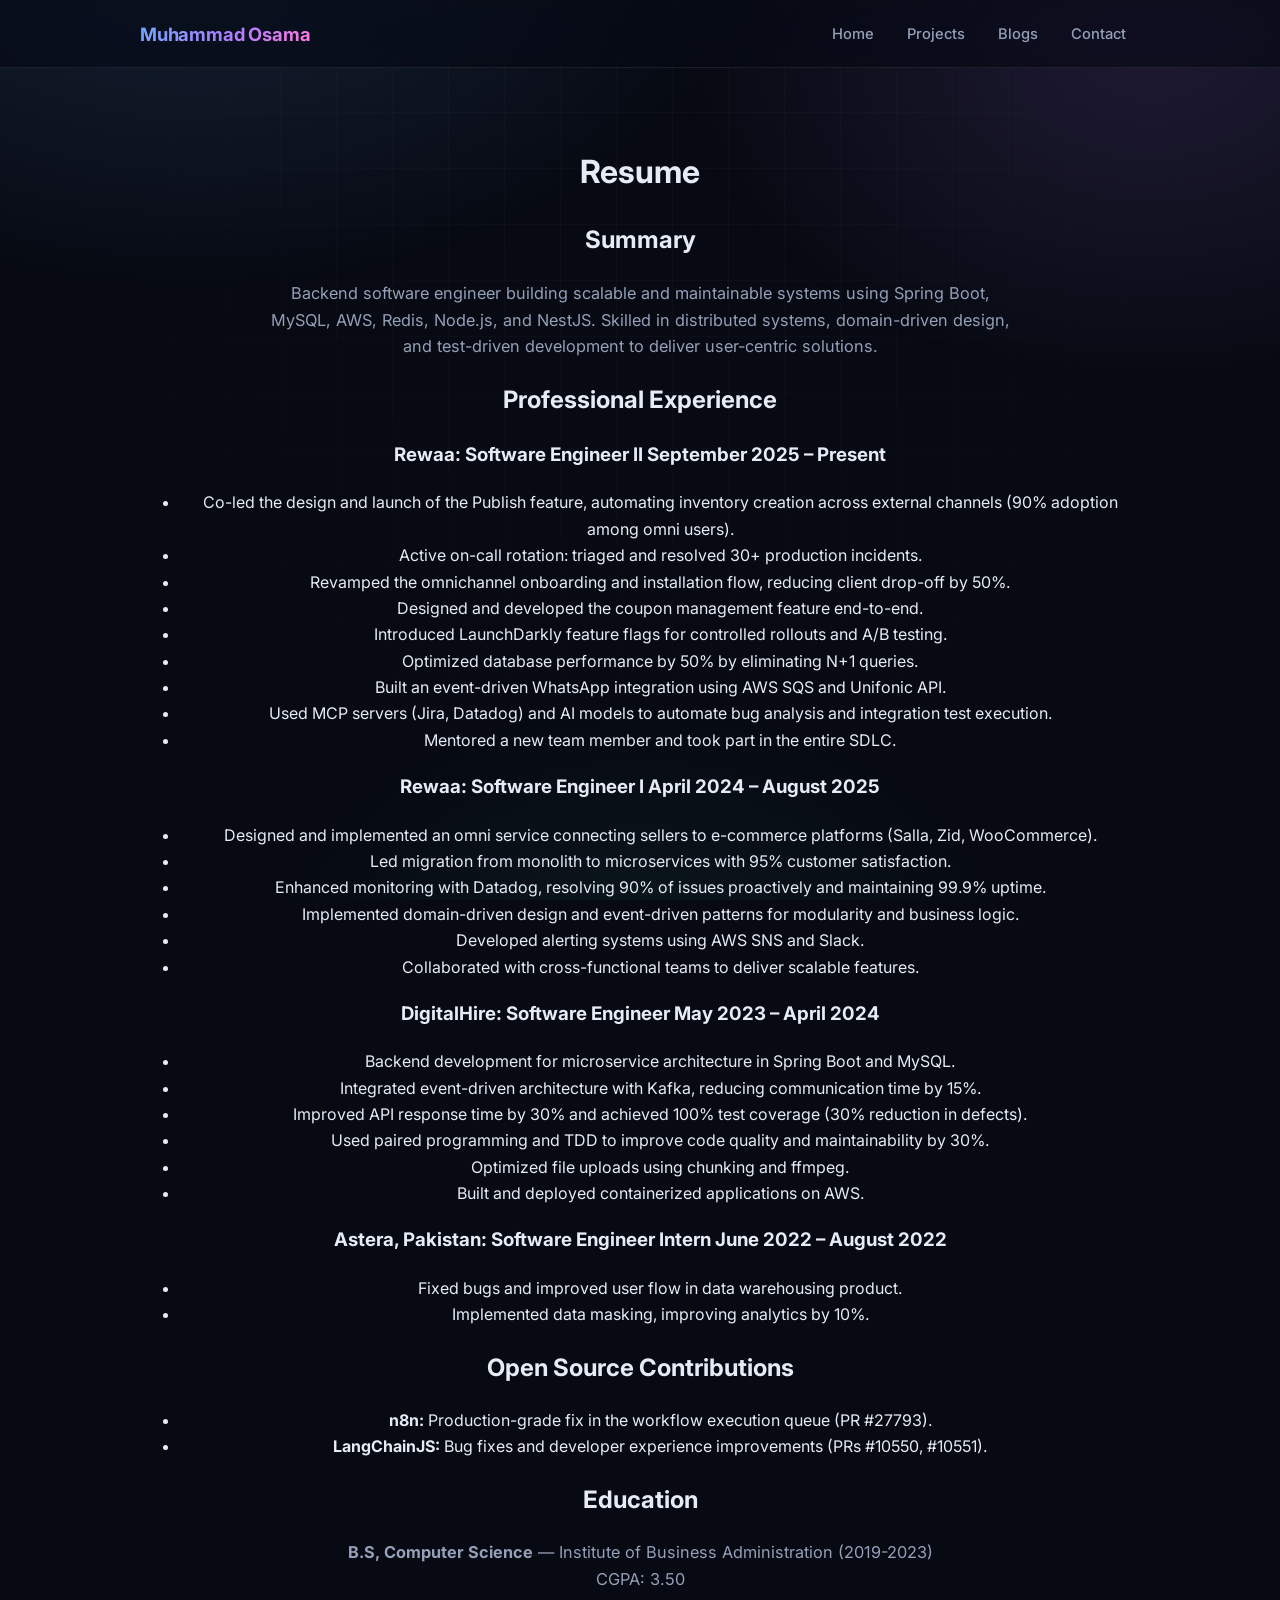
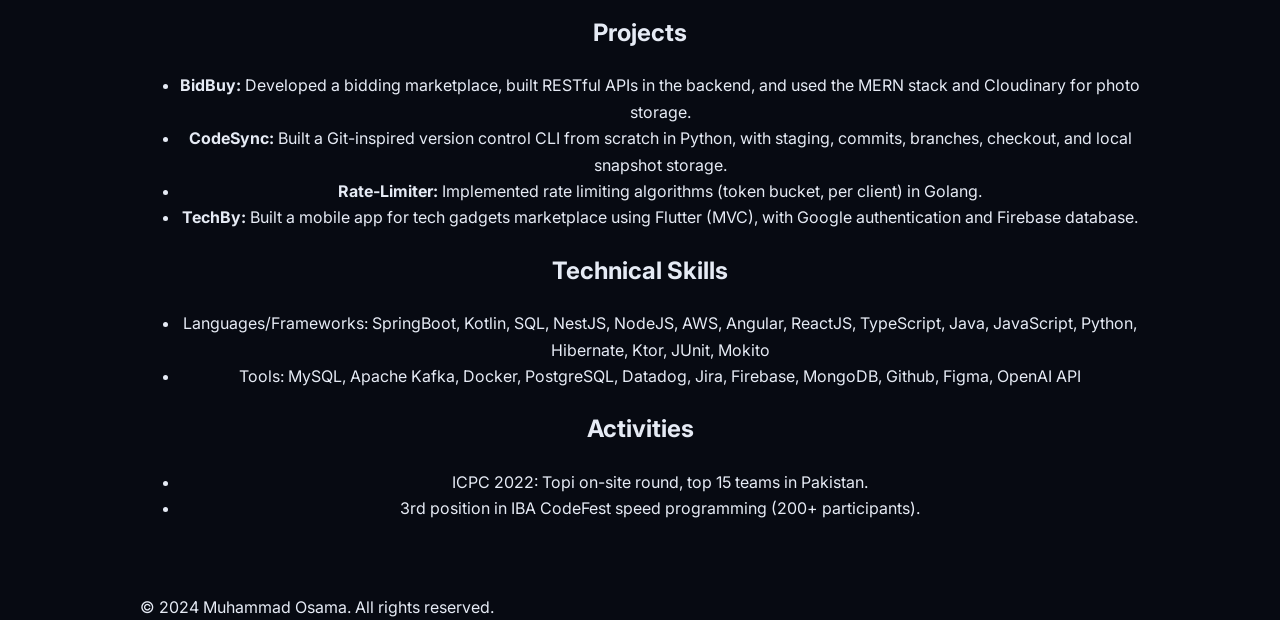
==== commit 75b24139: "update CV and experience details Co-Authored-By: Claude Sonnet 5.5 <noreply@anthropic.com>" ====
--- a/docs/about.html
+++ b/docs/about.html
@@ -41,14 +41,31 @@
         <div class="job">
           <h3>
             Rewaa: Software Engineer II
-            <span class="job-date">April 2024 – Present</span>
+            <span class="job-date">September 2025 – Present</span>
+          </h3>
+          <ul>
+            <li>Co-led the design and launch of the Publish feature, automating inventory creation across external channels (90% adoption among omni users).</li>
+            <li>Active on-call rotation: triaged and resolved 30+ production incidents.</li>
+            <li>Revamped the omnichannel onboarding and installation flow, reducing client drop-off by 50%.</li>
+            <li>Designed and developed the coupon management feature end-to-end.</li>
+            <li>Introduced LaunchDarkly feature flags for controlled rollouts and A/B testing.</li>
+            <li>Optimized database performance by 50% by eliminating N+1 queries.</li>
+            <li>Built an event-driven WhatsApp integration using AWS SQS and Unifonic API.</li>
+            <li>Used MCP servers (Jira, Datadog) and AI models to automate bug analysis and integration test execution.</li>
+            <li>Mentored a new team member and took part in the entire SDLC.</li>
+          </ul>
+        </div>
+        <div class="job">
+          <h3>
+            Rewaa: Software Engineer I
+            <span class="job-date">April 2024 – August 2025</span>
           </h3>
           <ul>
             <li>
               Designed and implemented an omni service connecting sellers to
               e-commerce platforms (Salla, Zid, WooCommerce).
             </li>
-            <li>Maintained scalable microservices using Docker and AWS.</li>
+            
             <li>
               Led migration from monolith to microservices with 95% customer
               satisfaction.
@@ -107,6 +124,13 @@
           </ul>
         </div>
       </section>
+      <section class="opensource">
+        <h2>Open Source Contributions</h2>
+        <ul>
+          <li><strong>n8n:</strong> Production-grade fix in the workflow execution queue (PR #27793).</li>
+          <li><strong>LangChainJS:</strong> Bug fixes and developer experience improvements (PRs #10550, #10551).</li>
+        </ul>
+      </section>
       <section class="education">
         <h2>Education</h2>
         <p>
@@ -123,8 +147,9 @@
             for photo storage.
           </li>
           <li>
-            <strong>ChatApplication:</strong> Designed a chat app using React
-            and NodeJS with SocketIO for real-time messaging between users.
+            <strong>CodeSync:</strong> Built a Git-inspired version control CLI
+            from scratch in Python, with staging, commits, branches, checkout,
+            and local snapshot storage.
           </li>
           <li>
             <strong>Rate-Limiter:</strong> Implemented rate limiting algorithms
